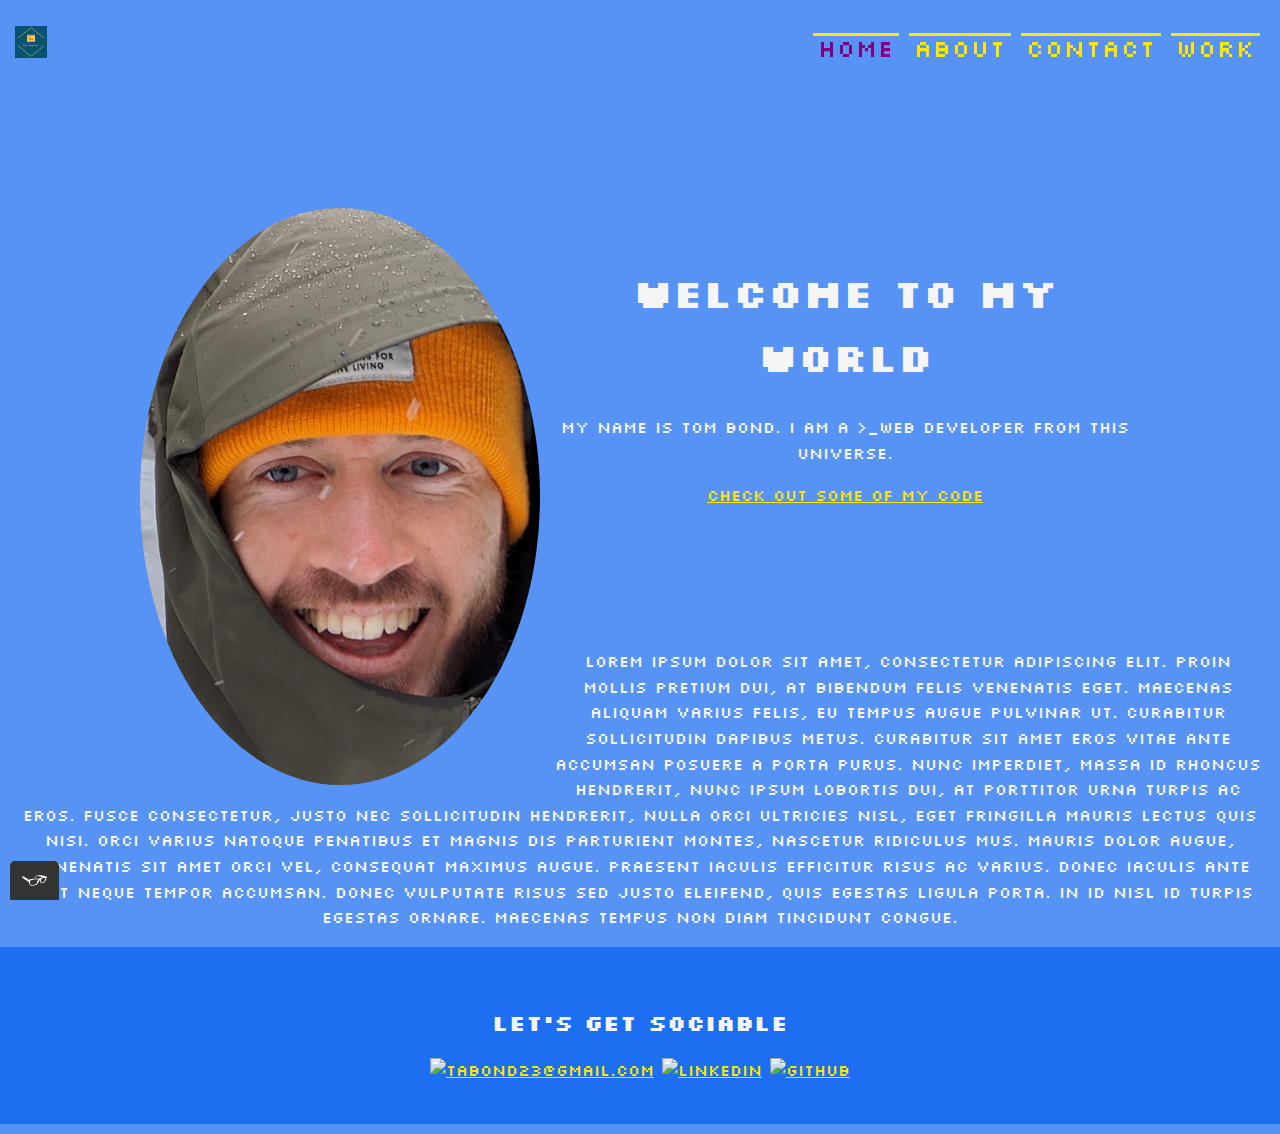
==== Index.html @ e8e46ef6 "Initial commit" ====
<!DOCTYPE html>
<html>
  <!--meta data-->
  <head>
    <meta charset="utf-8" />
    <title>Tom's Creations</title>
    <link
      rel="icon"
      type="image/png"
      href="./img/favicon.png"
      sizes="32x32"
      class="navigation__logo"
    />
    <link
      rel="stylesheet"
      type="text/css"
      href="https://cdnjs.cloudflare.com/ajax/libs/normalize/8.0.1/normalize.min.css"
    />
    <link
      href="https://fonts.googleapis.com/css2?family=Silkscreen&display=swap"
      rel="stylesheet"
    />
    <link rel="stylesheet" type="text/css" href="/css/style.production.css" />
  </head>
  <!--main body of page-->
  <body>
    <!--page navigation links and logo-->
    <header class="page-header">
      <p>
        <a href="Index.html" role="menuitem" class="navigation-list__item"
          ><img
            src="./img/favicon.png"
            alt="Tom's Creations Favicon"
            class="page-header___item navigation__logo"
          />
        </a>
      </p>
      <nav class="main-navigation page-header__item">
        <ul role="menubar" class="navigation-list">
          <li role="presentation">
            <a href="Index.html" role="menuitem" id="menu" class="navigation-list__item navigation-list__item--active"
        ><span data-hover="Home">Home</spnan></a
      >
          </li>
          <li role="presentation">
            <a
              href="about.html"
              role="menuitem"
              class="navigation-list__item"
              id="menu"
              ><span data-hover="About"Contact>About</span></a
            >
          </li>
          <li role="presentation">
            <a href="contact.html" role="menuitem" class="navigation-list__item"
              ><span data-hover="Contact"Contact>Contact</span></a
            >
          </li>
          <li role="presentation">
            <a href="work.html" role="menuitem" class="navigation-list__item"
              ><span data-hover="Work"Contact>Work</span></a
            >
          </li>
        </ul>
      </nav>
    </header>
    <main>
      <!--potential image/ avatar of myself-->
      <div class="profile">
        <img
          src="./img/tom-portrait.png"
          class="profile__portrait"
          alt="Picture of Tom Bond"
        /><br />
        <h1>Welcome to my World</h1>
        <p>
          My name is Tom Bond. I am a <span>>_Web</span> Developer from this
          universe.
        </p>
        <a class="code__link" href="#">Check out some of my code</a>
      </div>

      <p>
        Lorem ipsum dolor sit amet, consectetur adipiscing elit. Proin mollis
        pretium dui, at bibendum felis venenatis eget. Maecenas aliquam varius
        felis, eu tempus augue pulvinar ut. Curabitur sollicitudin dapibus
        metus. Curabitur sit amet eros vitae ante accumsan posuere a porta
        purus. Nunc imperdiet, massa id rhoncus hendrerit, nunc ipsum lobortis
        dui, at porttitor urna turpis ac eros. Fusce consectetur, justo nec
        sollicitudin hendrerit, nulla orci ultricies nisl, eget fringilla mauris
        lectus quis nisi. Orci varius natoque penatibus et magnis dis parturient
        montes, nascetur ridiculus mus. Mauris dolor augue, venenatis sit amet
        orci vel, consequat maximus augue. Praesent iaculis efficitur risus ac
        varius. Donec iaculis ante eget neque tempor accumsan. Donec vulputate
        risus sed justo eleifend, quis egestas ligula porta. In id nisl id
        turpis egestas ornare. Maecenas tempus non diam tincidunt congue.
      </p>
    </main>

    <!--contact details linked to images-->
    <footer class="page__footer">
      <h2>Let's get sociable</h2>
      <div class="social-media">
        <a href="tabond23@gmail.com"
          ><img
            src="./Img/gmail.svg"
            alt="tabond23@gmail.com"
            style="width: 35px; height: 35px"
        /></a>

        <a href="https://www.linkedin.com/in/thomasabond/" target="_blank"
          ><img
            src="./Img/linkedin.svg"
            alt="LinkedIn"
            style="width: 35px; height: 35px"
        /></a>

        <a href="https://github.com/tabond" target="_blank"
          ><img
            src="./Img/github.svg"
            alt="Github"
            style="width: 35px; height: 35px"
        /></a>
      </div>
    </footer>
    <script src="js/tota11y.min.js"></script>
  </body>
</html>
---- css/style.production.css ----
/*paste Auto prefixer output here*/
/*colours i want to use 
Text colour blues and yellow inviyting and professional 
Primary colour blue
Secondary colour yellow
 */
 body{
    background: rgba(0, 91, 238, 0.657);
    /*background-image: linear-gradient(rgb(133, 141, 139), rgb(24,196,149));*/
    /*background-image: conic-gradient(rgb(194, 127, 4),rgb(2, 223, 25), rgb(213, 3, 213));*/
    font-family: 'Silkscreen', cursive;
  font-weight: 400;
  font-size: 16px;
  line-height: 1.6;
  margin: 10px 15px;
  color: whitesmoke
}
h1 {
    font-size: 40px;
    font-weight: 900;
    text-align: center;
  }
  h2 {
    font-size: 24px;
    font-weight: 700;
  }
  h3 {
    font-size: 18px;
    font-weight: 700;
  }
    
  a:visited {
    /*colour link changes too after clicking*/
    color: #357b70;
  }
  
/*how to change the position of elements use top and direction*/
.navigation__logo {
  position:absolute;
  max-width: 100%;
  height: auto;
  
}
.page-header{
  display: -webkit-box;
  display: -ms-flexbox;
  display: flex;
 height: 100%;
  padding: 0px;
}
.page-header__item{
  -webkit-box-flex:1;
      -ms-flex:1 1 10px;
          flex:1 1 10px
}
.page-header__item:last-child {
  -webkit-box-flex: 1px;
      -ms-flex-positive: 1px;
          flex-grow: 1px;
  text-align: right;
}

  .navigation-list{
    list-style:none;
    font-size: 18px;
    display:-webkit-inline-box;
    display:-ms-inline-flexbox;
    display:inline-flex;
  }
 /* to re align items within a class*/
  .navigation-list li{
   display: inline-block;
   margin: left 15px;
  }
  a {/* element selector*/ 
    color: rgb(255, 230, 0);
  }
  
/*Effect 20: 3D side*/
nav a 
 {
	position: relative;
	display: inline-block;
	margin: 5px 5px;
	outline: none;
	color: rgb(255, 230, 0);
	text-decoration: none;
	text-transform: uppercase;
	letter-spacing: 1px;
	font-weight: 400;
	font-size: 1.35em;
}

.navigation-list a {
	line-height: 1em;
	-webkit-perspective: 800px;
	        perspective: 800px;
	text-align: center;
  display:inline-block;
}

.navigation-list a span {
	position: relative;
	display: inline-block;
	padding: 3px 5px 0;
	-webkit-box-shadow: inset 0 3px rgb(255, 230, 0);
	        box-shadow: inset 0 3px rgb(255, 230, 0);
/*	transform-origin: 50% 0;
	transform-style: preserve-3d;
	transform-origin: 0% 50%;*/
}

.navigation-list a ::before {
	position: absolute;
	top: 0;
	left: 0;
	width: 100%;
	height: 100%;
	background: #000000;
	color: whitesmoke;
	content: attr(data-hover);
	-webkit-transform: rotateX(270deg);
	        transform: rotateX(270deg);
	-webkit-transition: -webkit-transform 0.6s;
	transition: -webkit-transform 0.6s;
	-o-transition: transform 0.6s;
	transition: transform 0.6s;
	transition: transform 0.6s, -webkit-transform 0.6s;
	-webkit-transform-origin: 0 0;
	    -ms-transform-origin: 0 0;
	        transform-origin: 0 0;
	pointer-events: none;
}

.navigation-list a:hover span {
	background: #357b70;
}

.navigation-list a:focus span {
	background: #357b70;
}

.main-navigation a:hover ::before,
.main-navigation a:focus ::after{	
	-webkit-transform: rotateX(1deg);	
	        transform: rotateX(1deg);
}

.navigation-list__item--active {
  text-decoration: none;
  color:purple;
}
  
  p{
  padding: 0px;
  margin: 1 auto;
  text-align: center;

}
.contact-main{
  text-align: center;
}
table{
  padding: 10px;
  margin: auto;
  border: 10px solid rgba(0, 91, 238, 0.657);
  background-color: rgba(0, 91, 238, 0.657);
  text-align: center;
}
.article {
  display: block;
}

.article__graphic--inline {
  display: inline-block;
}

.profile__portrait{
  float:left;
  width: 40%;
  border-radius: 50%;
  margin-right: 10px;
  margin-bottom: 10px;
}
/*not working*/

.profile {
  max-width: 100%;
  margin: 0 auto;
  text-align: center;
  padding: 10%;
}
/*"*" is the universal html selector apllies to all*/
* {
  -webkit-box-sizing: border-box;
          box-sizing: border-box;
}
/*to  prevent the page footer being effected by the float image*/
.page__footer{
  clear: both;
  display:-webkit-box;
  display:-ms-flexbox;
  display:flex;
  padding:40px;
  margin: 10px -15px;
  border: 0px solid rgba(0, 91, 238, 0.657);
  background-color: rgba(0, 91, 238, 0.657);
  text-align: center;
  -webkit-box-orient: vertical;
  -webkit-box-direction: normal;
      -ms-flex-direction: column;
          flex-direction: column;
}
  @media all and (max-width: 500px) {
    .grid{
      display: -ms-grid;
      display: grid;
    -ms-grid-columns: 1fr;
    grid-template-columns: 1fr;
    gap: 10px;
    }
    .grid__item{
      background-color: rgba(0, 91, 238, 0.657);
    padding: 10px;
    }
    h2 {
      font-size: 22px;
    }
    .grid__item:last-child {
      grid-column: auto / auto;
      grid-row: auto / auto;
    }
      }
      @media all and (min-width: 500px) and (max-width: 750px) {
        .grid{
          display: -ms-grid;
          display: grid;
        -ms-grid-columns: 1fr 10px 1fr;
        grid-template-columns: 1fr 1fr;
        gap: 10px;
        /*only need to specify oneof the two to make the grid more flexible
        grid-template-rows: 300px 300px;*/
        }
        .grid__item{
          background-color: rgba(0, 91, 238, 0.657);
        padding: 10px;
        }
        h2 {
          font-size: 22px;
        }
        .grid__item:last-child {
          grid-column: auto / auto;
          grid-row: auto / auto;
        }
      }
      @media all and (max-width: 500px){
        .grid{
          display: -ms-grid;
          display: grid;
        -ms-grid-columns: 1fr;
        grid-template-columns: 1fr;
        gap: 10px;
        }
        .grid__item{
          background-color: rgba(0, 91, 238, 0.657);
        padding: 10px;
        }
        h2 {
          font-size: 22px;
        }
        .grid__item:last-child {
          grid-column: auto / auto;
          grid-row: auto / auto;
        }
      }
  @media all and (min-width: 750px) and (max-width: 1500px) {
    .grid{
      display: -ms-grid;
      display: grid;
    -ms-grid-columns: 1fr 10px 1fr 10px 1fr;
    grid-template-columns: 1fr 1fr 1fr;
    gap: 10px;
    /*only need to specify oneof the two to make the grid more flexible
    grid-template-rows: 300px 300px;*/
    }
    .grid__item{
      background-color: rgba(0, 91, 238, 0.657);
    padding: 10px;
    }
    h2 {
      font-size: 22px;
    }
    .grid__item:last-child {
      grid-column: auto / auto;
      grid-row: auto / auto;
    }
  }
  .button {
      /* overwrites browser defaults and resets the border */
    border: none;
    display: inline-block;
    /* takes the font from the outer container.
     is this needed as this is explicit for the body elements?*/
  font-family: inherit;
  background-color: #357b70;
  color:rgb(255, 230, 0);
  text-decoration: none;
  padding: 10px;
  margin:5px;
  border-radius: 50px;
  /* width of the border, type, color */
  border-bottom: 3px solid #000000;
  /* can combine 
  transition-duration: 1.5s;
  transition-property: opacity;*/
  -webkit-transition: 1.5s opacity;
  -o-transition: 1.5s opacity;
  transition: 1.5s opacity;
}
  .button:hover {
   /* lets the mouse appear as a hand when hovering over the button */
   cursor: pointer;
   /* reduces the opacity of the button to 80% colours purple*/
   background-color: purple;
   opacity: 0.5;
  }
  .button:focus {
   /* lets the mouse appear as a hand when hovering over the button */
   cursor: pointer;
   /* reduces the opacity of the button to 80% colours purple*/
   background-color: purple;
   opacity: 0.5;
  }
 
  .about-list{
    list-style: none;
    text-align: center;
     padding: 10px;
  }
  .button{
   position:relative;
   top: 50%;
   left: 50%;
   -ms-transform: translate(-50%, -50%);
   -webkit-transform: translate(-50%, -50%);
           transform: translate(-50%, -50%);
  }
  @-webkit-keyframes color-change {
    /*from = 0% to = 100% 
    from {
      fill: #edc655;
    }
    to {
      fill: #f76414;
    }*/
    0% {
      fill: #edc655;
    }
    50% {
      fill: #fcffad;
    }
    100% {
      fill: #f76414;
    }
  }
  @keyframes color-change {
    /*from = 0% to = 100% 
    from {
      fill: #edc655;
    }
    to {
      fill: #f76414;
    }*/
    0% {
      fill: #edc655;
    }
    50% {
      fill: #fcffad;
    }
    100% {
      fill: #f76414;
    }
  }
  .sun{
    /*= to the single line order
    animation-duration: 3s;
    animation-name: color-change;
    animation-iteration-count: infinite;
    animation-direction: alternate;
    animation-timing-function: linear;*/
    -webkit-animation: 3s color-change infinite alternate linear;
            animation: 3s color-change infinite alternate linear;
  }
  @-webkit-keyframes move-cloud{
    from {
      -webkit-transform: translate(0, 50px);
              transform: translate(0, 50px);
    }
    50%{
      -webkit-transform: rotate(10deg);
              transform: rotate(10deg);
    }
    to {
      -webkit-transform: translate(200px, 50px);
              transform: translate(200px, 50px);
    }
  }
  @keyframes move-cloud{
    from {
      -webkit-transform: translate(0, 50px);
              transform: translate(0, 50px);
    }
    50%{
      -webkit-transform: rotate(10deg);
              transform: rotate(10deg);
    }
    to {
      -webkit-transform: translate(200px, 50px);
              transform: translate(200px, 50px);
    }
  }

  .cloud-front{
    -webkit-animation-duration: 5s;
            animation-duration: 5s;
    -webkit-animation-name: move-cloud;
            animation-name: move-cloud;
    -webkit-animation-iteration-count: infinite;
            animation-iteration-count: infinite;
    -webkit-animation-direction: alternate;
            animation-direction: alternate;
    -webkit-animation-timing-function: linear;
            animation-timing-function: linear;
  }
  /*Or the short way:
  .cloud-front {
    animation: 3s cloud-move infinite alternate linear;*/
    @-webkit-keyframes move-cloud-reverse {
      0% {
        -webkit-transform: translate(446px, 48px);
                transform: translate(446px, 48px);
      }
50%{
  -webkit-transform: rotate(30deg);
          transform: rotate(30deg);
}
      100% {
        -webkit-transform: translate(100px, 48px);
                transform: translate(100px, 48px);
      }
    }
    @keyframes move-cloud-reverse {
      0% {
        -webkit-transform: translate(446px, 48px);
                transform: translate(446px, 48px);
      }
50%{
  -webkit-transform: rotate(30deg);
          transform: rotate(30deg);
}
      100% {
        -webkit-transform: translate(100px, 48px);
                transform: translate(100px, 48px);
      }
    }
    .cloud-back {
      -webkit-animation: 5s move-cloud-reverse infinite alternate linear;
              animation: 5s move-cloud-reverse infinite alternate linear;
    }
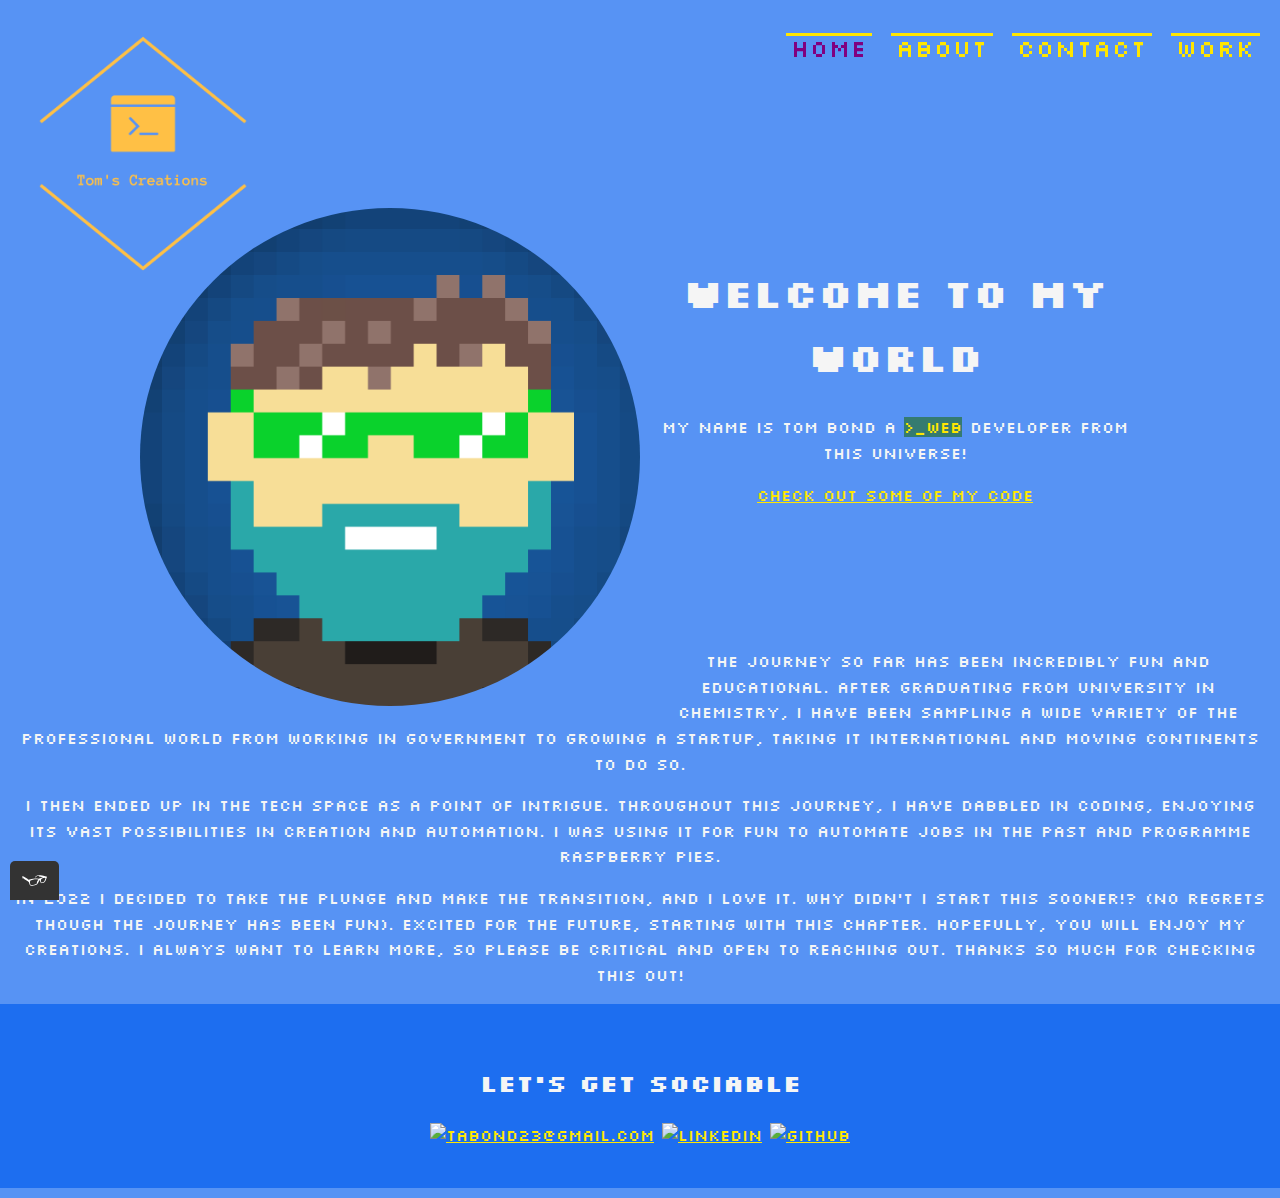
==== commit ade56db4: "updates to images and text" ====
--- a/Index.html
+++ b/Index.html
@@ -20,7 +20,7 @@
       href="https://fonts.googleapis.com/css2?family=Silkscreen&display=swap"
       rel="stylesheet"
     />
-    <link rel="stylesheet" type="text/css" href="/css/style.production.css" />
+    <link rel="stylesheet" type="text/css" href="/css/styles.css" />
   </head>
   <!--main body of page-->
   <body>
@@ -29,7 +29,7 @@
       <p>
         <a href="Index.html" role="menuitem" class="navigation-list__item"
           ><img
-            src="./img/favicon.png"
+            src="./img/logo_transparent.svg"
             alt="Tom's Creations Favicon"
             class="page-header___item navigation__logo"
           />
@@ -38,9 +38,13 @@
       <nav class="main-navigation page-header__item">
         <ul role="menubar" class="navigation-list">
           <li role="presentation">
-            <a href="Index.html" role="menuitem" id="menu" class="navigation-list__item navigation-list__item--active"
-        ><span data-hover="Home">Home</spnan></a
-      >
+            <a
+              href="Index.html"
+              role="menuitem"
+              id="menu"
+              class="navigation-list__item navigation-list__item--active"
+              ><span data-hover="Home">Home</span></a
+            >
           </li>
           <li role="presentation">
             <a
@@ -48,17 +52,17 @@
               role="menuitem"
               class="navigation-list__item"
               id="menu"
-              ><span data-hover="About"Contact>About</span></a
+              ><span data-hover="About" Contact>About</span></a
             >
           </li>
           <li role="presentation">
             <a href="contact.html" role="menuitem" class="navigation-list__item"
-              ><span data-hover="Contact"Contact>Contact</span></a
+              ><span data-hover="Contact" Contact>Contact</span></a
             >
           </li>
           <li role="presentation">
             <a href="work.html" role="menuitem" class="navigation-list__item"
-              ><span data-hover="Work"Contact>Work</span></a
+              ><span data-hover="Work" Contact>Work</span></a
             >
           </li>
         </ul>
@@ -68,32 +72,37 @@
       <!--potential image/ avatar of myself-->
       <div class="profile">
         <img
-          src="./img/tom-portrait.png"
+          src="./img/avatar-tom.svg"
           class="profile__portrait"
           alt="Picture of Tom Bond"
         /><br />
         <h1>Welcome to my World</h1>
         <p>
-          My name is Tom Bond. I am a <span>>_Web</span> Developer from this
-          universe.
+          My name is Tom Bond a
+          <span class="intro-web">>_Web</span> Developer from this universe!
         </p>
         <a class="code__link" href="#">Check out some of my code</a>
       </div>
 
       <p>
-        Lorem ipsum dolor sit amet, consectetur adipiscing elit. Proin mollis
-        pretium dui, at bibendum felis venenatis eget. Maecenas aliquam varius
-        felis, eu tempus augue pulvinar ut. Curabitur sollicitudin dapibus
-        metus. Curabitur sit amet eros vitae ante accumsan posuere a porta
-        purus. Nunc imperdiet, massa id rhoncus hendrerit, nunc ipsum lobortis
-        dui, at porttitor urna turpis ac eros. Fusce consectetur, justo nec
-        sollicitudin hendrerit, nulla orci ultricies nisl, eget fringilla mauris
-        lectus quis nisi. Orci varius natoque penatibus et magnis dis parturient
-        montes, nascetur ridiculus mus. Mauris dolor augue, venenatis sit amet
-        orci vel, consequat maximus augue. Praesent iaculis efficitur risus ac
-        varius. Donec iaculis ante eget neque tempor accumsan. Donec vulputate
-        risus sed justo eleifend, quis egestas ligula porta. In id nisl id
-        turpis egestas ornare. Maecenas tempus non diam tincidunt congue.
+        The journey so far has been incredibly fun and educational. After
+        graduating from University in Chemistry, I have been sampling a wide
+        variety of the professional world from working in government to growing
+        a startup, taking it international and moving continents to do so.
+      </p>
+      <p>
+        I then ended up in the tech space as a point of intrigue. Throughout
+        this journey, I have dabbled in coding, enjoying its vast possibilities
+        in creation and automation. I was using it for fun to automate jobs in
+        the past and programme raspberry pies.
+      </p>
+      <p>
+        In 2022 I decided to take the plunge and make the transition, and I love
+        it. Why didn't I start this sooner!? (no regrets though the journey has
+        been fun). Excited for the future, starting with this chapter.
+        Hopefully, you will enjoy my creations. I always want to learn more, so
+        please be critical and open to reaching out. Thanks so much for checking
+        this out!
       </p>
     </main>
 
--- a/css/styles.css
+++ b/css/styles.css
@@ -0,0 +1,424 @@
+
+/*colours i want to use 
+Text colour blues and yellow inviyting and professional 
+Primary colour blue
+Secondary colour yellow
+ */
+:root{
+  --primary-color: rgba(0, 91, 238, 0.657);
+  --secondary-color:  rgb(255, 230, 0);
+  --selector-background-color:  #357b70;
+  --button-colour-change:purple; 
+  --sunrise-one: #edc655;
+  --sunrise-two:#fcffad;
+  --sunrise-three:#f76414;
+  --nav-text-change: whitesmoke;
+  --nav-change-background: #000000;
+  --grid-padding: 15px;
+  --grid-gap:15px;
+  --grid-border-radius:50px;
+}
+body{
+    background: var(--primary-color);
+    /*background-image: linear-gradient(rgb(133, 141, 139), rgb(24,196,149));*/
+    /*background-image: conic-gradient(rgb(194, 127, 4),rgb(2, 223, 25), rgb(213, 3, 213));*/
+    font-family: 'Silkscreen', cursive;
+  font-weight: 400;
+  font-size: 16px;
+  line-height: 1.6;
+  margin: 10px 15px;
+  color: var(--nav-text-change)
+}
+h1 {
+    font-size: 40px;
+    font-weight: 900;
+    text-align: center;
+  }
+  h2 {
+    font-size: 24px;
+    font-weight: 700;
+    text-align: center;
+  }
+  h3 {
+    font-size: 18px;
+    font-weight: 700;
+  }
+    
+  a:visited {
+    /*colour link changes too after clicking*/
+    color: var(--selector-background-color);
+  }
+  
+/*how to change the position of elements use top and direction*/
+.navigation__logo {
+  position:absolute;
+  width: 20%;
+  
+}
+.page-header{
+  display: flex;
+ height: 100%;
+  padding: 0px;
+}
+.page-header__item{
+  flex:1 1 10px
+}
+.page-header__item:last-child {
+  flex-grow: 1px;
+  text-align: right;
+}
+
+  .navigation-list{
+    list-style:none;
+    font-size: 18px;
+    float:right;
+  }
+ /* to re align items within a class*/
+  .navigation-list li{
+   display: inline-block;
+   margin: left 15px;
+  }
+  a {/* element selector*/ 
+    color: var(--secondary-color);
+  }
+  
+/*Effect 20: 3D side*/
+nav a 
+ {
+	position: relative;
+	display: inline-block;
+	margin: 5px 5px;
+	outline: none;
+	color: var(--secondary-color);
+	text-decoration: none;
+	text-transform: uppercase;
+	letter-spacing: 1px;
+	font-weight: 400;
+	font-size: 1.35em;
+}
+
+.navigation-list a {
+	line-height: 1em;
+	perspective: 800px;
+	text-align: center;
+  display:inline-block;
+}
+
+.navigation-list a span {
+	position: relative;
+	display: inline-block;
+	padding: 3px 5px 0;
+	box-shadow: inset 0 3px var(--secondary-color);
+/*	transform-origin: 50% 0;
+	transform-style: preserve-3d;
+	transform-origin: 0% 50%;*/
+}
+
+.navigation-list a ::before {
+	position: absolute;
+	top: 0;
+	left: 0;
+	width: 100%;
+	height: 100%;
+	background: var(--nav-change-background);
+	color: var(--nav-text-change);
+	content: attr(data-hover);
+	transform: rotateX(270deg);
+	transition: transform 0.6s;
+	transform-origin: 0 0;
+	pointer-events: none;
+}
+
+.navigation-list a:hover span,
+.navigation-list a:focus span {
+	background: var(--selector-background-color);
+}
+
+.main-navigation a:hover ::before,
+.main-navigation a:focus ::after{	
+	transform: rotateX(1deg);
+}
+
+.navigation-list__item--active {
+  text-decoration: none;
+  color:var(--button-colour-change);
+}
+  
+  p{
+  padding: 0px;
+  margin: 1 auto;
+  text-align: center;
+
+}
+.contact-main{
+  text-align: center;
+}
+table{
+  padding: 10px;
+  margin: auto;
+  border: 10px solid var(--primary-color);
+  background-color: var(--primary-color);
+  text-align: center;
+}
+.article {
+  display: block;
+}
+
+.article__graphic--inline {
+  display: inline-block;
+}
+.intro-web{
+  background-color: var(--selector-background-color);
+  color: var(--secondary-color)
+}
+
+.profile__portrait{
+  float:left;
+  width: 50%;
+  border-radius: 50%;
+  margin-right: 10px;
+  margin-bottom: 10px;
+}
+/*not working*/
+
+.profile {
+  max-width: 100%;
+  margin: 0 auto;
+  text-align: center;
+  padding: 10%;
+}
+/*"*" is the universal html selector apllies to all*/
+* {
+  box-sizing: border-box;
+}
+/*to  prevent the page footer being effected by the float image*/
+.page__footer{
+  clear: both;
+  display:flex;
+  padding:40px;
+  margin: 10px -15px;
+  border: 0px solid var(--primary-color);
+  background-color: var(--primary-color);
+  text-align: center;
+  flex-direction: column;
+}
+  @media all and (max-width: 500px) {
+    .grid{
+      display: grid;
+    grid-template-columns: 1fr;
+    gap:var(--grid-gap);
+    }
+    .grid__item{
+      background-color: var(--primary-color);
+    padding: var(--grid-padding);
+    border-radius: var(--grid-border-radius);
+    }
+    .grid__item:last-child {
+      grid-column: auto / auto;
+      grid-row: auto / auto;
+    }
+      }
+      @media all and (min-width: 500px) and (max-width: 750px) {
+        .grid{
+          display: grid;
+        grid-template-columns: 1fr 1fr;
+        gap:var(--grid-gap);
+      }
+      .grid__item{
+        background-color: var(--primary-color);
+      padding: var(--grid-padding);
+      border-radius: var(--grid-border-radius);
+      }
+        .grid__item:last-child {
+          grid-column: auto / auto;
+          grid-row: auto / auto;
+        }
+      }
+      @media all and (max-width: 500px){
+        .grid{
+          display: grid;
+        grid-template-columns: 1fr;
+        gap:var(--grid-gap);
+      }
+      .grid__item{
+        background-color: var(--primary-color);
+      padding: var(--grid-padding);
+      border-radius: var(--grid-border-radius);
+      }
+        .grid__item:last-child {
+          grid-column: auto / auto;
+          grid-row: auto / auto;
+        }
+      }
+  @media all and (min-width: 750px) and (max-width: 1500px) {
+    .grid{
+      display: grid;
+    grid-template-columns: 1fr 1fr 1fr;
+    gap:var(--grid-gap)
+  }
+  .grid__item{
+    background-color: var(--primary-color);
+  padding: var(--grid-padding);
+  border-radius: var(--grid-border-radius);
+  }
+    .grid__item:last-child {
+      grid-column: auto / auto;
+      grid-row: auto / auto;
+    }
+  }
+
+  .button {
+      /* overwrites browser defaults and resets the border */
+    border: none;
+    display: inline-block;
+    /* takes the font from the outer container.
+     is this needed as this is explicit for the body elements?*/
+  font-family: inherit;
+  background-color: var(--selector-background-color);
+  color:var(--secondary-color);
+  text-decoration: none;
+  text-align: center;
+  padding: 10px;
+  margin:5px;
+  border-radius: 50px;
+  /* width of the border, type, color */
+  border-bottom: 3px solid var(--nav-change-background);
+  /* can combine 
+  transition-duration: 1.5s;
+  transition-property: opacity;*/
+  transition: 1.5s opacity;
+}
+  .button:hover,
+  .button:focus {
+   /* lets the mouse appear as a hand when hovering over the button */
+   cursor: pointer;
+   /* reduces the opacity of the button to 80% colours purple*/
+   background-color: var(--button-colour-change);
+   opacity: 0.5;
+  }
+ 
+  .about-list{
+    list-style: none;
+    text-align: center;
+     padding: 10px;
+  }
+  .button{
+   position:relative;
+   top: 50%;
+   left: 50%;
+   -ms-transform: translate(-50%, -50%);
+   transform: translate(-50%, -50%);
+  }
+  @keyframes color-change {
+    /*from = 0% to = 100% 
+    from {
+      fill: #edc655;
+    }
+    to {
+      fill: #f76414;
+    }*/
+    0% {
+      fill: var(--sunrise-one);
+    }
+    50% {
+      fill: var(--sunrise-two);
+    }
+    100% {
+      fill: var(--sunrise-three);
+    }
+  }
+  .sun{
+    /*= to the single line order
+    animation-duration: 3s;
+    animation-name: color-change;
+    animation-iteration-count: infinite;
+    animation-direction: alternate;
+    animation-timing-function: linear;*/
+    animation: 3s color-change infinite alternate linear;
+  }
+  @keyframes move-cloud{
+    from {
+      transform: translate(0, 50px);
+    }
+    50%{
+      transform: rotate(10deg);
+    }
+    to {
+      transform: translate(200px, 50px);
+    }
+  }
+
+  .cloud-front{
+    animation-duration: 5s;
+    animation-name: move-cloud;
+    animation-iteration-count: infinite;
+    animation-direction: alternate;
+    animation-timing-function: linear;
+  }
+  /*Or the short way:
+  .cloud-front {
+    animation: 3s cloud-move infinite alternate linear;*/
+    @keyframes move-cloud-reverse {
+      0% {
+        transform: translate(446px, 48px);
+      }
+50%{
+  transform: rotate(30deg);
+}
+      100% {
+        transform: translate(100px, 48px);
+      }
+    }
+    .cloud-back {
+      animation: 5s move-cloud-reverse infinite alternate linear;
+    }
+
+
+
+
+
+
+
+
+
+
+
+     /* Old Code from previous exercise using a html Button
+  button {
+    /* overwrites browser defaults and resets the border 
+    border: none;
+    /* takes the font from the outer container 
+    font-family: inherit;
+    /* styles the background color, font color, and text decoration (underline, etc.) of the button 
+    background-color: var(--selector-background-color);
+    text-decoration: none;
+    /*adds spacing to the button (this will be discussed more in-depth later) 
+    padding: 7px;
+    border-radius: 900px;
+    /* gives the button a bottom border with a width of 2px, a type of solid, and a color in RGBA format 
+    border-bottom: 3px solid rgba(0, 0, 0, 0.3);
+  }
+  button:hover, button:focus {
+    /* lets the mouse appear as a hand when hovering over the button 
+    cursor: pointer;
+    /* reduces the opacity of the button to 80% 
+    opacity: 0.8;
+  }
+.button__secondary {
+    background-color: var(--secondary-color);
+    color: #2b2b2b;
+}*/
+/*#my-link { id selector 
+    color: green;  
+  }
+  
+  .my-link { class selector 
+    color: blue;  
+  }
+  */
+  /* 
+  a:hover, a:focus {
+  No underlining when hovering over a link 
+    text-decoration: none;
+  }
+  */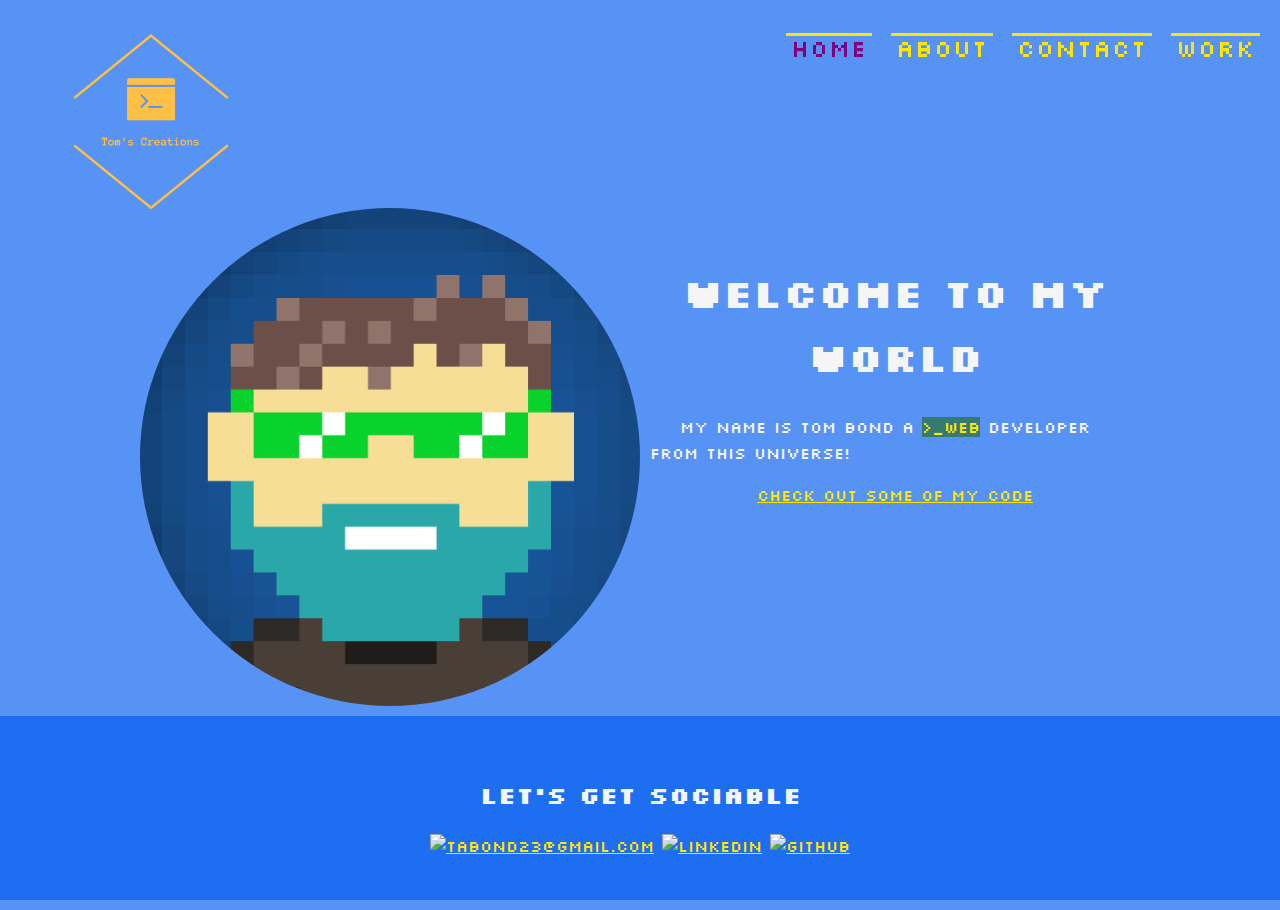
==== commit 70e2f170: "errors fixed" ====
--- a/Index.html
+++ b/Index.html
@@ -1,5 +1,5 @@
 <!DOCTYPE html>
-<html>
+<html lang="en">
   <!--meta data-->
   <head>
     <meta charset="utf-8" />
@@ -27,7 +27,7 @@
     <!--page navigation links and logo-->
     <header class="page-header">
       <p>
-        <a href="Index.html" role="menuitem" class="navigation-list__item"
+        <a class="navigation-list__item" href="index.html"
           ><img
             src="./img/logo_transparent.svg"
             alt="Tom's Creations Favicon"
@@ -39,9 +39,9 @@
         <ul role="menubar" class="navigation-list">
           <li role="presentation">
             <a
-              href="Index.html"
+              href="index.html"
               role="menuitem"
-              id="menu"
+              id="index"
               class="navigation-list__item navigation-list__item--active"
               ><span data-hover="Home">Home</span></a
             >
@@ -51,18 +51,18 @@
               href="about.html"
               role="menuitem"
               class="navigation-list__item"
-              id="menu"
-              ><span data-hover="About" Contact>About</span></a
+              id="about"
+              ><span data-hover="About">About</span></a
             >
           </li>
           <li role="presentation">
             <a href="contact.html" role="menuitem" class="navigation-list__item"
-              ><span data-hover="Contact" Contact>Contact</span></a
+              ><span data-hover="Contact">Contact</span></a
             >
           </li>
           <li role="presentation">
             <a href="work.html" role="menuitem" class="navigation-list__item"
-              ><span data-hover="Work" Contact>Work</span></a
+              ><span data-hover="Work">Work</span></a
             >
           </li>
         </ul>
@@ -81,29 +81,10 @@
           My name is Tom Bond a
           <span class="intro-web">>_Web</span> Developer from this universe!
         </p>
-        <a class="code__link" href="#">Check out some of my code</a>
+        <a class="code__link" href="https://github.com/tabond"
+          >Check out some of my code</a
+        >
       </div>
-
-      <p>
-        The journey so far has been incredibly fun and educational. After
-        graduating from University in Chemistry, I have been sampling a wide
-        variety of the professional world from working in government to growing
-        a startup, taking it international and moving continents to do so.
-      </p>
-      <p>
-        I then ended up in the tech space as a point of intrigue. Throughout
-        this journey, I have dabbled in coding, enjoying its vast possibilities
-        in creation and automation. I was using it for fun to automate jobs in
-        the past and programme raspberry pies.
-      </p>
-      <p>
-        In 2022 I decided to take the plunge and make the transition, and I love
-        it. Why didn't I start this sooner!? (no regrets though the journey has
-        been fun). Excited for the future, starting with this chapter.
-        Hopefully, you will enjoy my creations. I always want to learn more, so
-        please be critical and open to reaching out. Thanks so much for checking
-        this out!
-      </p>
     </main>
 
     <!--contact details linked to images-->
@@ -132,6 +113,5 @@
         /></a>
       </div>
     </footer>
-    <script src="js/tota11y.min.js"></script>
   </body>
 </html>
--- a/css/styles.css
+++ b/css/styles.css
@@ -42,6 +42,7 @@
   h3 {
     font-size: 18px;
     font-weight: 700;
+    text-align: center;
   }
     
   a:visited {
@@ -52,22 +53,25 @@
 /*how to change the position of elements use top and direction*/
 .navigation__logo {
   position:absolute;
-  width: 20%;
-  
+  width: 15%;
 }
 .page-header{
   display: flex;
  height: 100%;
   padding: 0px;
+  
+}
+.standard-label{
+  text-align: left;
+
 }
 .page-header__item{
-  flex:1 1 10px
+  flex:1 1 10px;
+  margin-left: 10%;
 }
 .page-header__item:last-child {
-  flex-grow: 1px;
   text-align: right;
 }
-
   .navigation-list{
     list-style:none;
     font-size: 18px;
@@ -76,7 +80,6 @@
  /* to re align items within a class*/
   .navigation-list li{
    display: inline-block;
-   margin: left 15px;
   }
   a {/* element selector*/ 
     color: var(--secondary-color);
@@ -113,7 +116,6 @@
 	transform-style: preserve-3d;
 	transform-origin: 0% 50%;*/
 }
-
 .navigation-list a ::before {
 	position: absolute;
 	top: 0;
@@ -146,13 +148,22 @@
   
   p{
   padding: 0px;
-  margin: 1 auto;
-  text-align: center;
-
+  margin-left: 10px;
+  text-align: left;
+  text-indent: 30px;
 }
 .contact-main{
   text-align: center;
 }
+
+#contact-form{
+  text-align: right;
+  padding-right: 20%;
+}
+.message-box-label{
+text-align: center;
+}
+
 table{
   padding: 10px;
   margin: auto;
@@ -296,11 +307,21 @@
    background-color: var(--button-colour-change);
    opacity: 0.5;
   }
- 
+ h4{
+  margin-left: 10px;
+  margin-bottom: -15px;
+text-decoration:underline;
+
+ }
+ #about-content{
+  text-align: left;
+  margin-left: 10px;
+ }
   .about-list{
-    list-style: none;
-    text-align: center;
-     padding: 10px;
+    list-style:square;
+    text-align: left;
+     margin-left: 10px;
+    
   }
   .button{
    position:relative;
